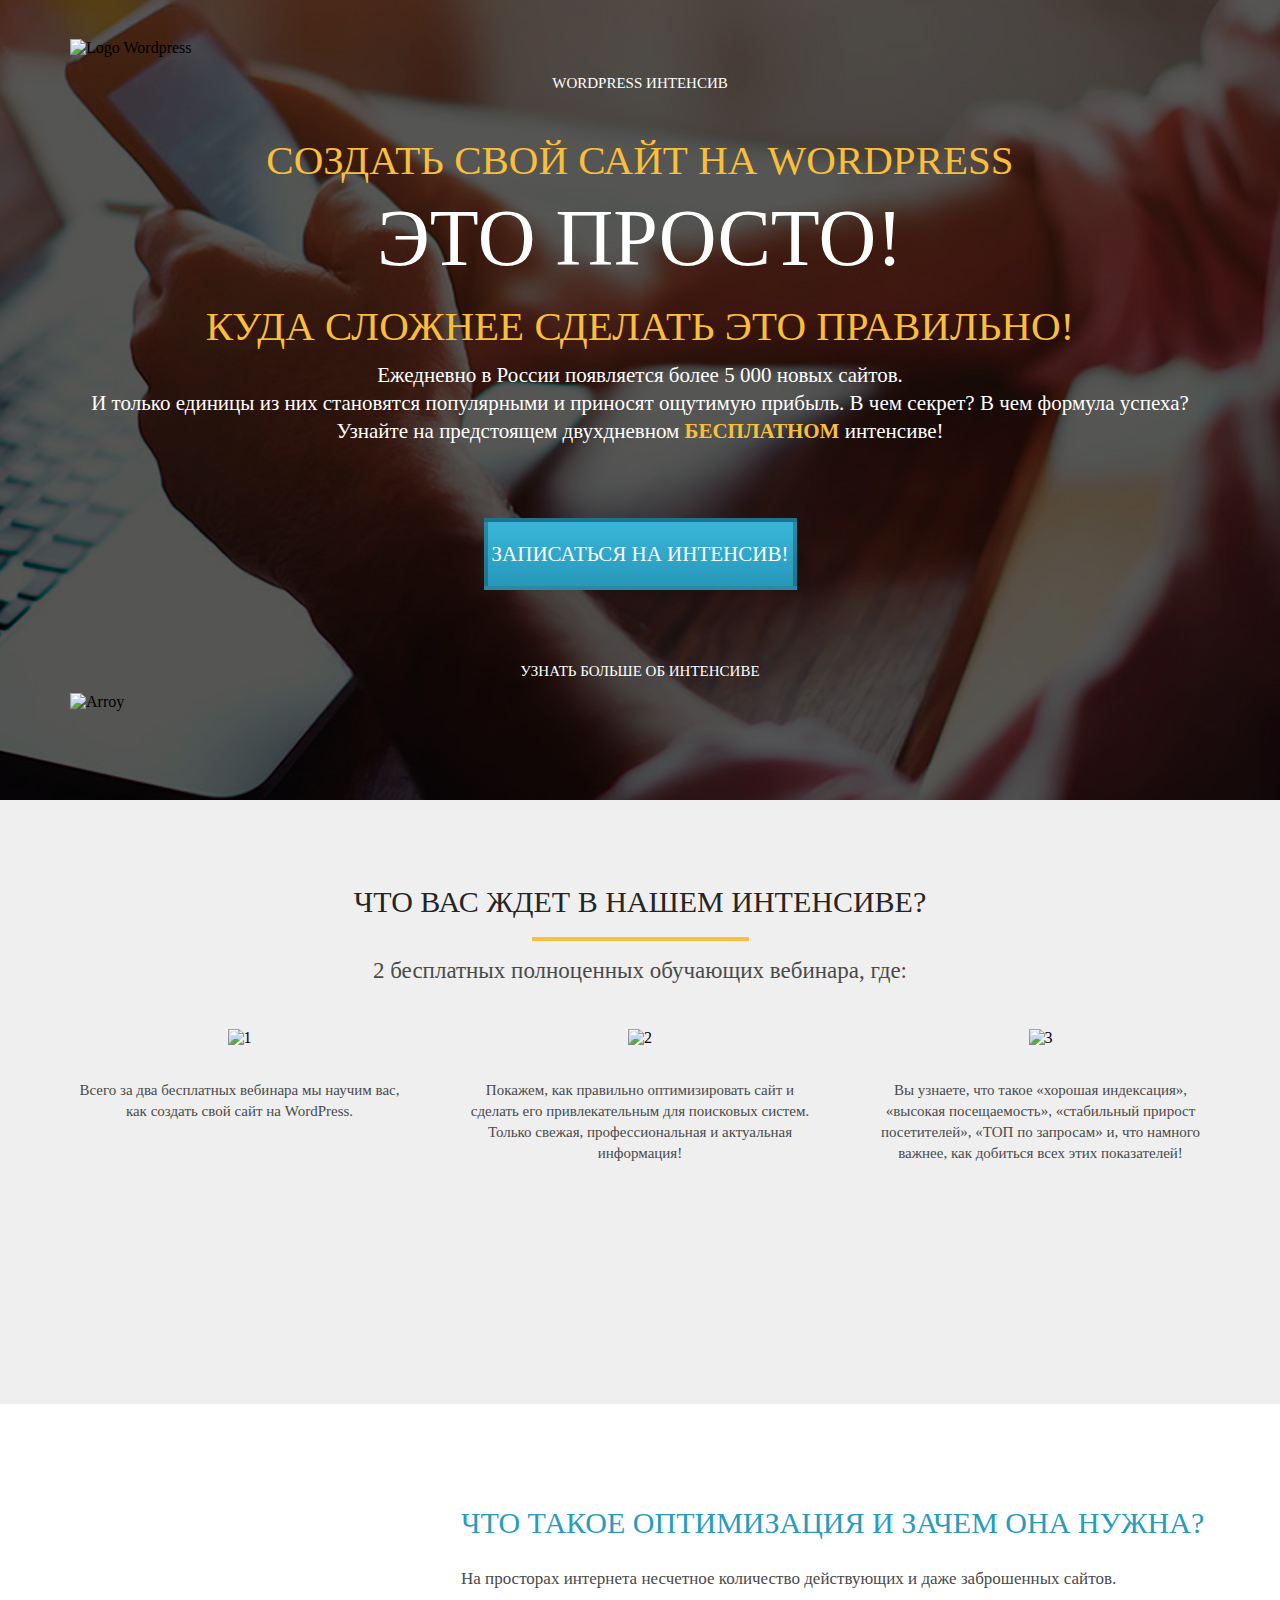
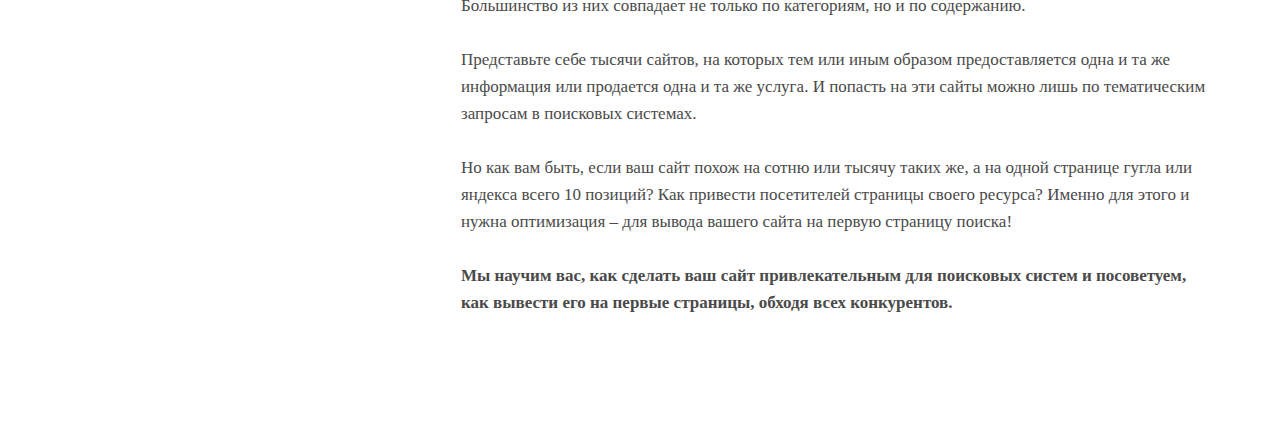
==== Practice/index.html @ 385c41ee "Practice css" ====
<!DOCTYPE html>
<html lang="ru">
<head>
    <meta charset="UTF-8">
    <meta http-equiv="X-UA-Compatible" content="IE=edge">
    <meta name="viewport" content="width=device-width, initial-scale=1.0">
    <title>Wordpress интенсив</title>
    <link rel="stylesheet" href="css/style.css">
</head>
<body>
    <section class="promo">
        <div class="container">
            <div class="logo">
                <img src="/icons/logo.png" alt="Logo Wordpress" class="logo_img">
                <div class="logo_text">WordPress интенсив</div>
            </div>
            <h1 class="title">Создать свой сайт на WordPress</h1>
            <div class="simple">
                <h2 class="title_big">это просто!</h2>
                <div class="line"></div>
            </div>
            <h2 class="title">Куда сложнее сделать это правильно!</h2>
            <div class="promo_text">
                Ежедневно в России появляется более 5 000 новых сайтов.<br>
                И только единицы из них становятся популярными и приносят ощутимую прибыль. В чем секрет? В чем формула успеха? Узнайте на предстоящем двухдневном <span>БЕСПЛАТНОМ</span> интенсиве!
            </div>
            <button class="promo_btn">Записаться на интенсив!</button>
            <div class="more">
                <div class="more_text">узнать больше об интенсиве</div>
                <img src="/icons/arroy.png" alt="Arroy" class="more_img">
            </div>
        </div>
    </section>
    <section class="waiting">
        <div class="container">
            <h2 class="waiting_header">Что вас ждет в нашем интенсиве?</h2>
            <div class="line_waiting"></div>
            <div class="waiting_subheader">2 бесплатных полноценных обучающих вебинара, где:</div>
            <div class="waiting_wrapper">
                <div class="waiting_item">
                    <img src="/icons/1.png" alt="1" class="waiting_img">
                    <div class="waiting_desciption">Всего за два бесплатных вебинара мы научим вас, как создать свой сайт на WordPress. </div>
                </div>
                <div class="waiting_item">
                    <img src="/icons/2.png" alt="2" class="waiting_img">
                    <div class="waiting_desciption">Покажем, как правильно оптимизировать сайт и сделать его привлекательным для поисковых систем. Только свежая, профессиональная и 
                        актуальная информация!</div>
                </div>
                <div class="waiting_item">
                    <img src="/icons/3.png" alt="3" class="waiting_img">
                    <div class="waiting_desciption">Вы узнаете, что такое «хорошая индексация»,
                        «высокая посещаемость», «стабильный прирост посетителей», «ТОП по запросам» и, что намного важнее, как добиться всех этих показателей!</div>
                </div>
            </div>
        </div>
    </section>
    <section class="optimization">
        <div class="container">
            <h2 class="optimization_header">Что такое оптимизация и зачем она нужна?</h2>
            <img src="/icons/pic1.png" alt="pic" class="optimizatioin_img">
            <div class="optimization_text">На просторах интернета несчетное количество действующих и    даже заброшенных сайтов. Большинство из них совпадает не только по категориям, но и по содержанию. <br><br>
                Представьте себе тысячи сайтов, на которых тем или иным образом предоставляется одна и та же информация или продается одна и та же услуга. И попасть на эти сайты можно лишь по тематическим запросам в поисковых системах. <br><br>
                Но как вам быть, если ваш сайт похож на сотню или тысячу таких же, а на одной странице гугла или яндекса всего 10 позиций? Как привести посетителей страницы своего ресурса? Именно для этого и нужна оптимизация – для вывода вашего сайта на первую страницу поиска! <br><br>
                <span>Мы научим вас, как сделать ваш сайт привлекательным для поисковых систем и посоветуем, как вывести его на первые страницы, обходя всех конкурентов.</span>
                </div>
        </div>
    </section>
    
</body>
</html>
---- Practice/css/style.css ----
* {
    box-sizing: border-box;
    margin: 0;
    padding: 0;
}

.container {
    position: relative;
    width: 1140px;
    margin: 0 auto;
}
.promo {
    height: 800px;
    background: url("../img/main_img.jpg") center center/cover no-repeat;
    padding: 39px 0 62px 0;
}
.logo .logo_img {
    display: block;
    margin: 0 auto;
}
.logo .logo_text {
    color: #ffffff;
    font-family: Roboto;
    font-size: 15px;
    font-weight: 500;
    line-height: 24px;
    text-transform: uppercase;
    text-align: center;
    margin-top: 14px;
}
h1 {
    margin-top: 53px;
}
h2.title {
    margin-top: 30px;
}
.title {
    color: #f9bf3b;
    font-family: "Roboto - Black";
    font-size: 41px;
    font-weight: 400;
    line-height: 24px;
    text-transform: uppercase;
    text-align: center;
}
.simple .title_big {
    color: #ffffff;
    font-family: "Roboto - Black";
    font-size: 80px;
    font-weight: 400;
    text-transform: uppercase;
    text-align: center;
    margin-top: 21px;
}
.promo .promo_text {
    margin-top: 23px;
    padding: 0 13px;
    color: #ffffff;
    font-family: "Roboto Light";
    font-size: 21px;
    font-weight: 300;
    line-height: 28px;
    text-align: center;
}
.promo .promo_text span {
    color: #f9bf3b;
    font-family: "Roboto - Bold";
    font-weight: 700;
}
.promo .promo_btn {
    display: block;
    margin: 73px auto;
    width: 313px;
    height: 72px;
    box-shadow: inset 0 0 0 rgba(0, 0, 0, 0.18);
    border: 4px solid rgba(0, 0, 0, 0.24);
    background-image: linear-gradient(to top, #2798b9 0%, #3ab6da 100%);
    color: #ffffff;
    font-family: "Roboto Condensed";
    font-size: 21px;
    font-weight: 400;
    text-transform: uppercase;
    cursor: pointer;
    outline: none;
}
.more .more_text {
    color: #ffffff;
    font-family: "Roboto - Thin";
    font-size: 15px;
    font-weight: 400;
    text-transform: uppercase;
    text-align: center;
}

.more .more_img {
    display: block;
    margin: 0 auto;
    margin-top: 13px;
}
.waiting {
    min-height: 604px;
    background-color: #efefef;
    padding: 85px 0 75px;
}
.waiting .waiting_header {
    color: #252525;
    font-family: Roboto;
    font-size: 30px;
    font-weight: 400;
    text-transform: uppercase;
    text-align: center;
}

.waiting .line_waiting {
    width: 217px;
    height: 4px;
    background-color: #f9bf3b;
    margin: 0 auto;
    margin-top: 18px;
}

.waiting .waiting_subheader {
    margin-top: 17px;
    color:#4a4a4a;
    font-family: Roboto;
    font-size: 23px;
    font-weight: 400;
    text-align: center;
} 

.waiting .waiting_wrapper {
    display: flex;
    justify-content: space-between;
    margin-top: 45px;
}

.waiting .waiting_wrapper .waiting_item {
    width: 339px;
    text-align: center;
}

.waiting .waiting_wrapper .waiting_item .waiting_img {
    width: 100%;
}

.waiting .waiting_wrapper .waiting_item .waiting_desciption {
    margin-top: 33px;
    color: #4a4a4a;
    font-family: Roboto;
    font-size: 15px;
    font-weight: 300;
    line-height: 21px;
}
.optimization {
    min-height: 550px;
    padding: 102px 0 107px 0;
}

.optimization .optimization_header {
    margin-left: 391px;
    color: #299cbd;
    font-family: "Roboto - Black";
    font-size: 30px;
    font-weight: 400;
    text-transform: uppercase;

}

.optimization .optimization_text {
    margin-top: 25px;
    margin-left: 391px;
    color: #4a4a4a;
    font-family: "Roboto Light";
    font-size: 17px;
    font-weight: 300;
    line-height: 27px;
}

.optimization .optimization_text span {
    font-family: "Roboto Bold";
    font-weight: 700;
}

.optimization .optimizatioin_img {
    position: absolute;
    top: -54px;
    left: -240px;
    z-index: -1;
}
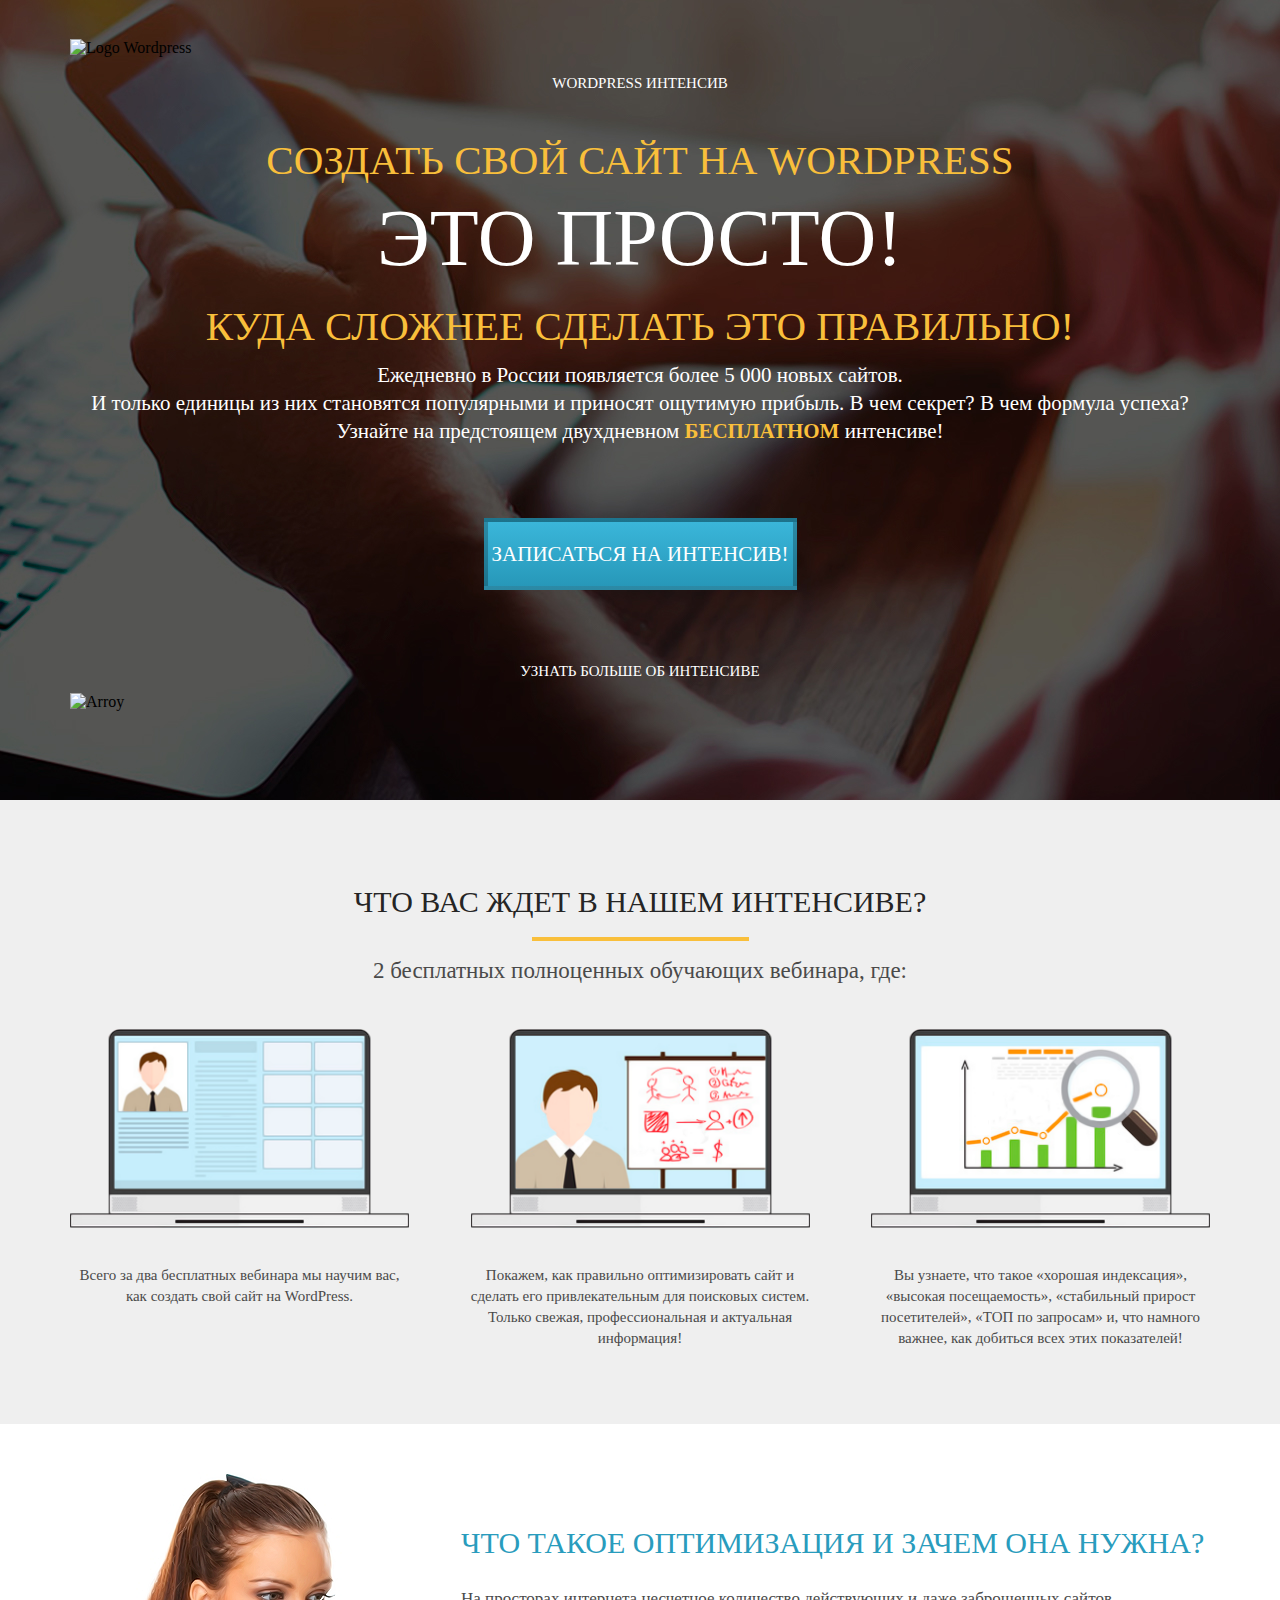
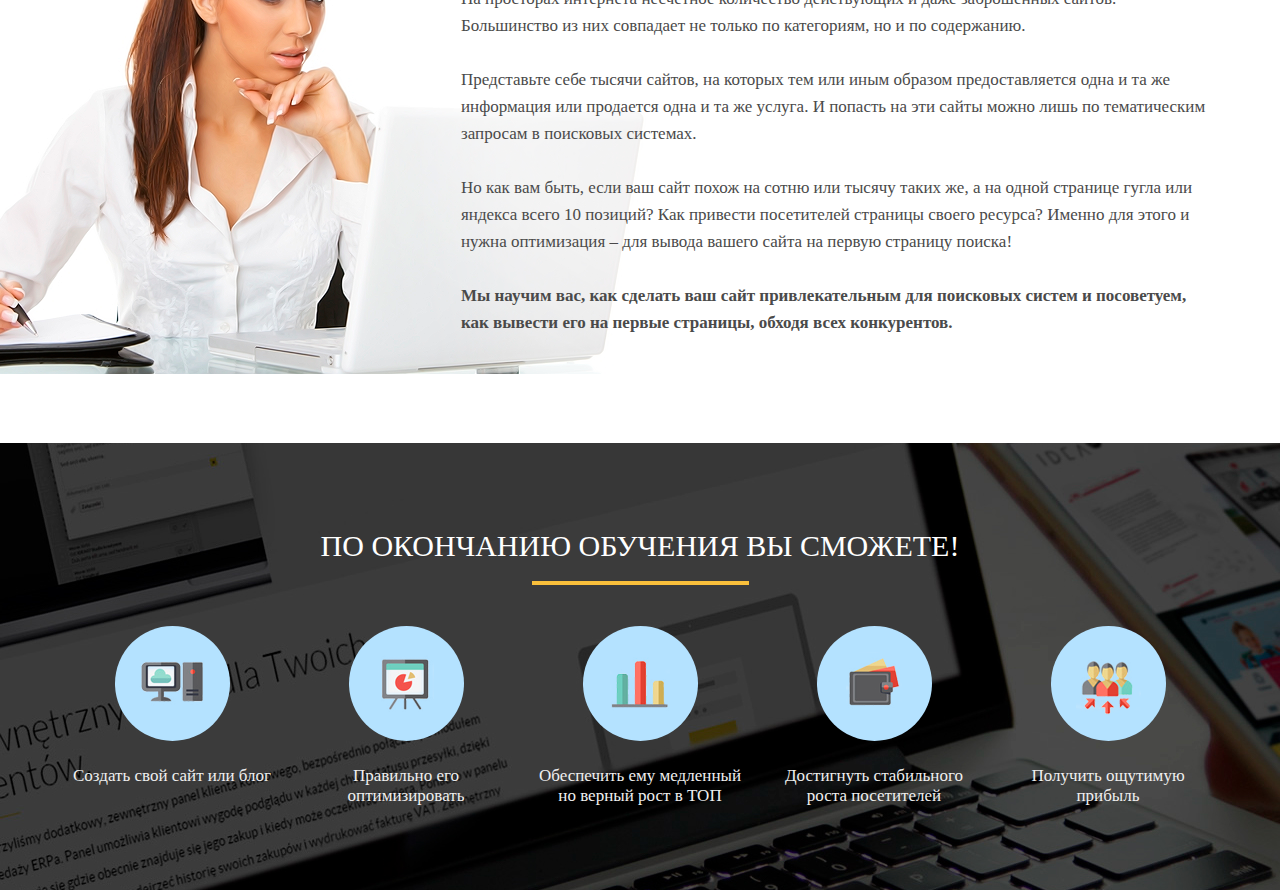
==== commit ffcfda7e: "finish" ====
--- a/Practice/index.html
+++ b/Practice/index.html
@@ -38,16 +38,16 @@
             <div class="waiting_subheader">2 бесплатных полноценных обучающих вебинара, где:</div>
             <div class="waiting_wrapper">
                 <div class="waiting_item">
-                    <img src="/icons/1.png" alt="1" class="waiting_img">
+                    <img src="icons/1.png" alt="1" class="waiting_img">
                     <div class="waiting_desciption">Всего за два бесплатных вебинара мы научим вас, как создать свой сайт на WordPress. </div>
                 </div>
                 <div class="waiting_item">
-                    <img src="/icons/2.png" alt="2" class="waiting_img">
+                    <img src="icons/2.png" alt="2" class="waiting_img">
                     <div class="waiting_desciption">Покажем, как правильно оптимизировать сайт и сделать его привлекательным для поисковых систем. Только свежая, профессиональная и 
                         актуальная информация!</div>
                 </div>
                 <div class="waiting_item">
-                    <img src="/icons/3.png" alt="3" class="waiting_img">
+                    <img src="icons/3.png" alt="3" class="waiting_img">
                     <div class="waiting_desciption">Вы узнаете, что такое «хорошая индексация»,
                         «высокая посещаемость», «стабильный прирост посетителей», «ТОП по запросам» и, что намного важнее, как добиться всех этих показателей!</div>
                 </div>
@@ -57,7 +57,7 @@
     <section class="optimization">
         <div class="container">
             <h2 class="optimization_header">Что такое оптимизация и зачем она нужна?</h2>
-            <img src="/icons/pic1.png" alt="pic" class="optimizatioin_img">
+            <img src="icons/pic1.png" alt="pic" class="optimizatioin_img">
             <div class="optimization_text">На просторах интернета несчетное количество действующих и    даже заброшенных сайтов. Большинство из них совпадает не только по категориям, но и по содержанию. <br><br>
                 Представьте себе тысячи сайтов, на которых тем или иным образом предоставляется одна и та же информация или продается одна и та же услуга. И попасть на эти сайты можно лишь по тематическим запросам в поисковых системах. <br><br>
                 Но как вам быть, если ваш сайт похож на сотню или тысячу таких же, а на одной странице гугла или яндекса всего 10 позиций? Как привести посетителей страницы своего ресурса? Именно для этого и нужна оптимизация – для вывода вашего сайта на первую страницу поиска! <br><br>
@@ -65,6 +65,44 @@
                 </div>
         </div>
     </section>
-    
+    <section class="finish">
+        <div class="container">
+            <h2 class="finish_header">По окончанию обучения Вы сможете!</h2>
+            <div class="line_finish"></div>
+            <div class="finish_wrapper">
+                <div class="finish_item">
+                    <div class="finish_round">
+                        <img src="icons/11.png" alt="11" class="finish_icon">
+                    </div>
+                    <div class="finish_decription">Создать свой сайт или блог</div>
+                </div>
+                <div class="finish_item">
+                    <div class="finish_round">
+                        <img src="icons/12.png" alt="12" class="finish_icon">
+                    </div>
+                    <div class="finish_decription">Правильно его оптимизировать</div>
+                </div>
+                <div class="finish_item">
+                    <div class="finish_round">
+                        <img src="icons/13.png" alt="13" class="finish_icon">
+                    </div>
+                    <div class="finish_decription">Обеспечить ему медленный но верный рост в ТОП</div>
+                </div>
+                <div class="finish_item">
+                    <div class="finish_round">
+                        <img src="icons/14.png" alt="14" class="finish_icon">
+                    </div>
+                    <div class="finish_decription">Достигнуть стабильного роста посетителей</div>
+                </div>
+                <div class="finish_item">
+                    <div class="finish_round">
+                        <img src="icons/15.png" alt="15" class="finish_icon">
+                    </div>
+                    <div class="finish_decription">Получить ощутимую прибыль</div>
+                </div>
+            </div>
+
+        </div>
+    </section>
 </body>
 </html>--- a/Practice/css/style.css
+++ b/Practice/css/style.css
@@ -102,7 +102,7 @@
     background-color: #efefef;
     padding: 85px 0 75px;
 }
-.waiting .waiting_header {
+.waiting .waiting_header, .finish .finish_header {
     color: #252525;
     font-family: Roboto;
     font-size: 30px;
@@ -111,7 +111,11 @@
     text-align: center;
 }
 
-.waiting .line_waiting {
+.finish .finish_header {
+    color: #ffffff;
+}
+
+.waiting .line_waiting, .finish .line_finish {
     width: 217px;
     height: 4px;
     background-color: #f9bf3b;
@@ -186,4 +190,41 @@
     top: -54px;
     left: -240px;
     z-index: -1;
+}
+
+.finish {
+    min-height: 447px;
+    padding: 86px 0 79px 0;
+    background: url(../img/img2.jpg) center center/cover no-repeat;
+}
+
+.finish .finish_wrapper {
+    display: flex;
+    justify-content: space-between;
+    margin-top: 41px;
+}
+
+.finish .finish_wrapper .finish_item {
+    width: 204px; 
+}
+
+.finish .finish_wrapper .finish_item .finish_round {
+    display: flex;
+    justify-content: center;
+    align-items: center;
+    margin: 0 auto;
+    width: 115px;
+    height: 115px;
+    background-color: #b4e2ff;
+    border-radius: 100%;
+}
+
+.finish .finish_wrapper .finish_item .finish_decription {
+    text-align: center;
+    margin-top: 25px;
+    color: #efefef;
+    font-family: "Roboto";
+    font-size: 17px;
+    font-weight: 300;
+    line-height: 20px;
 }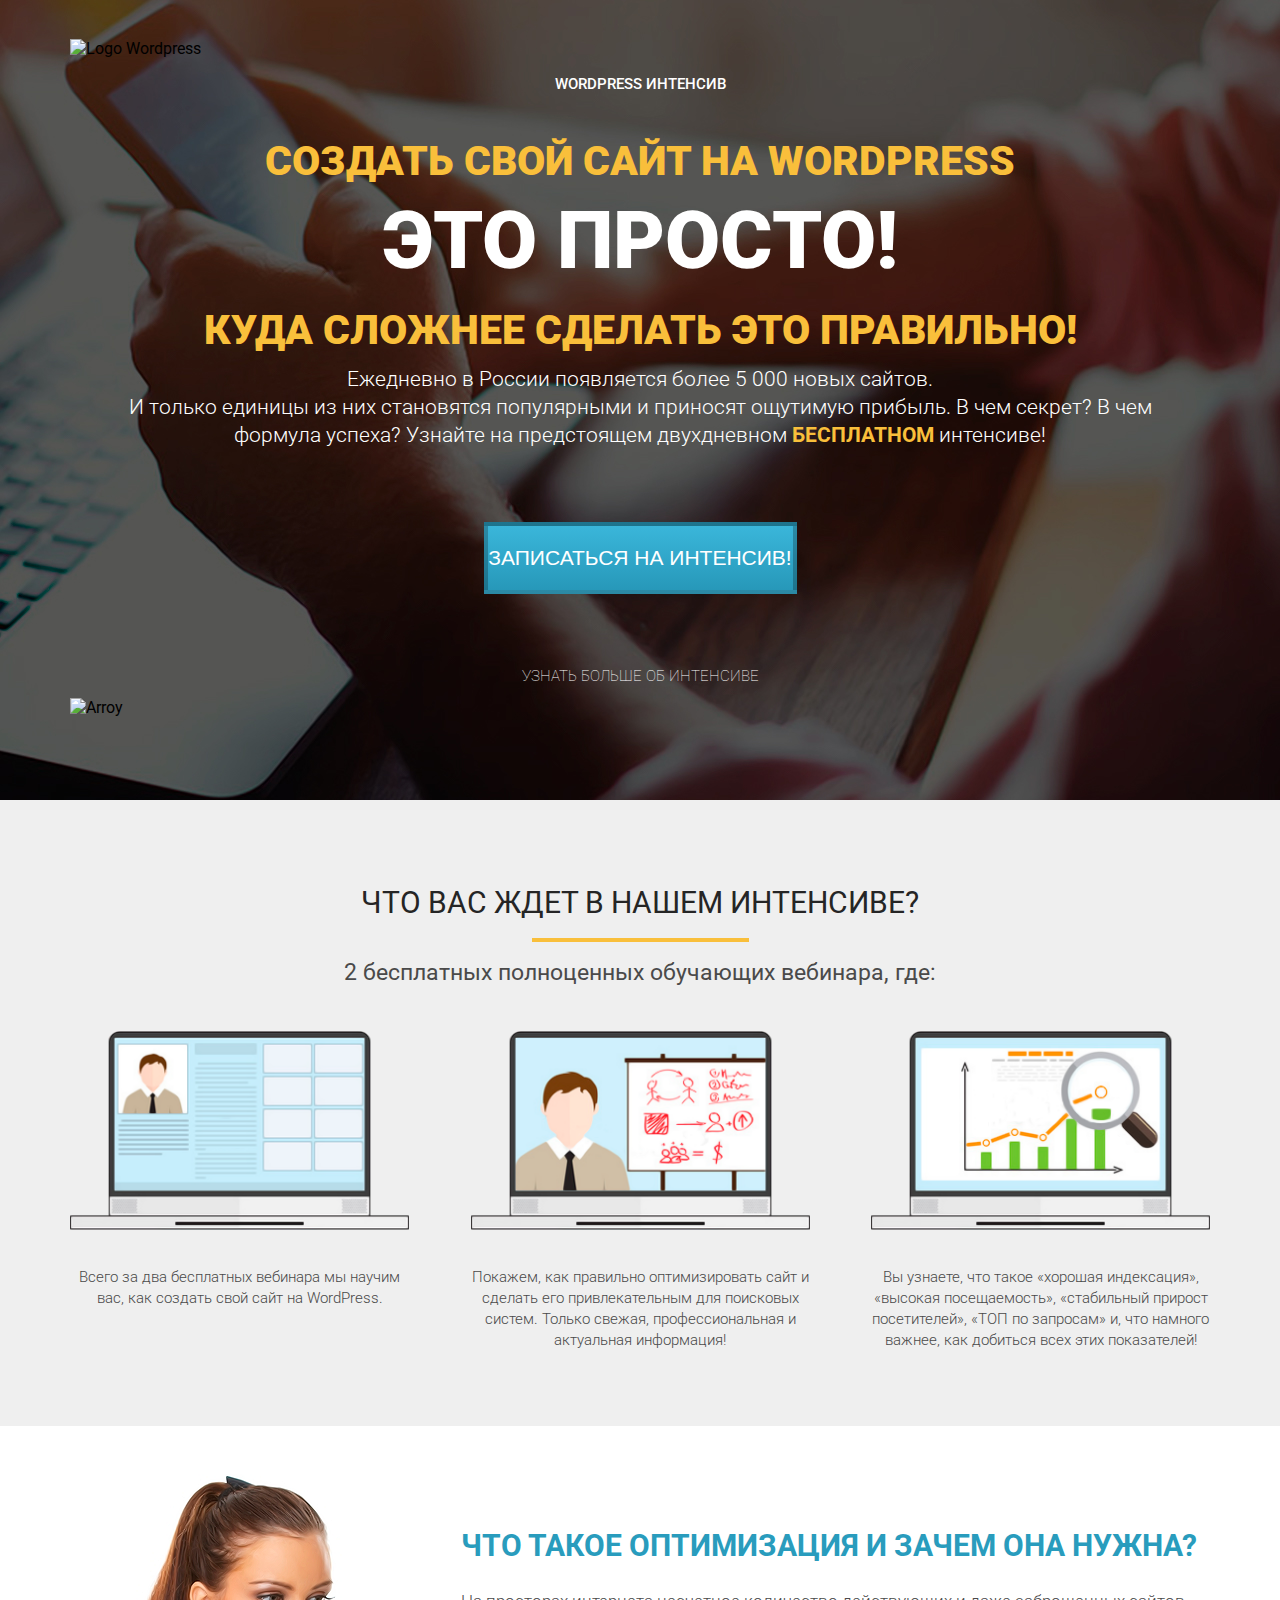
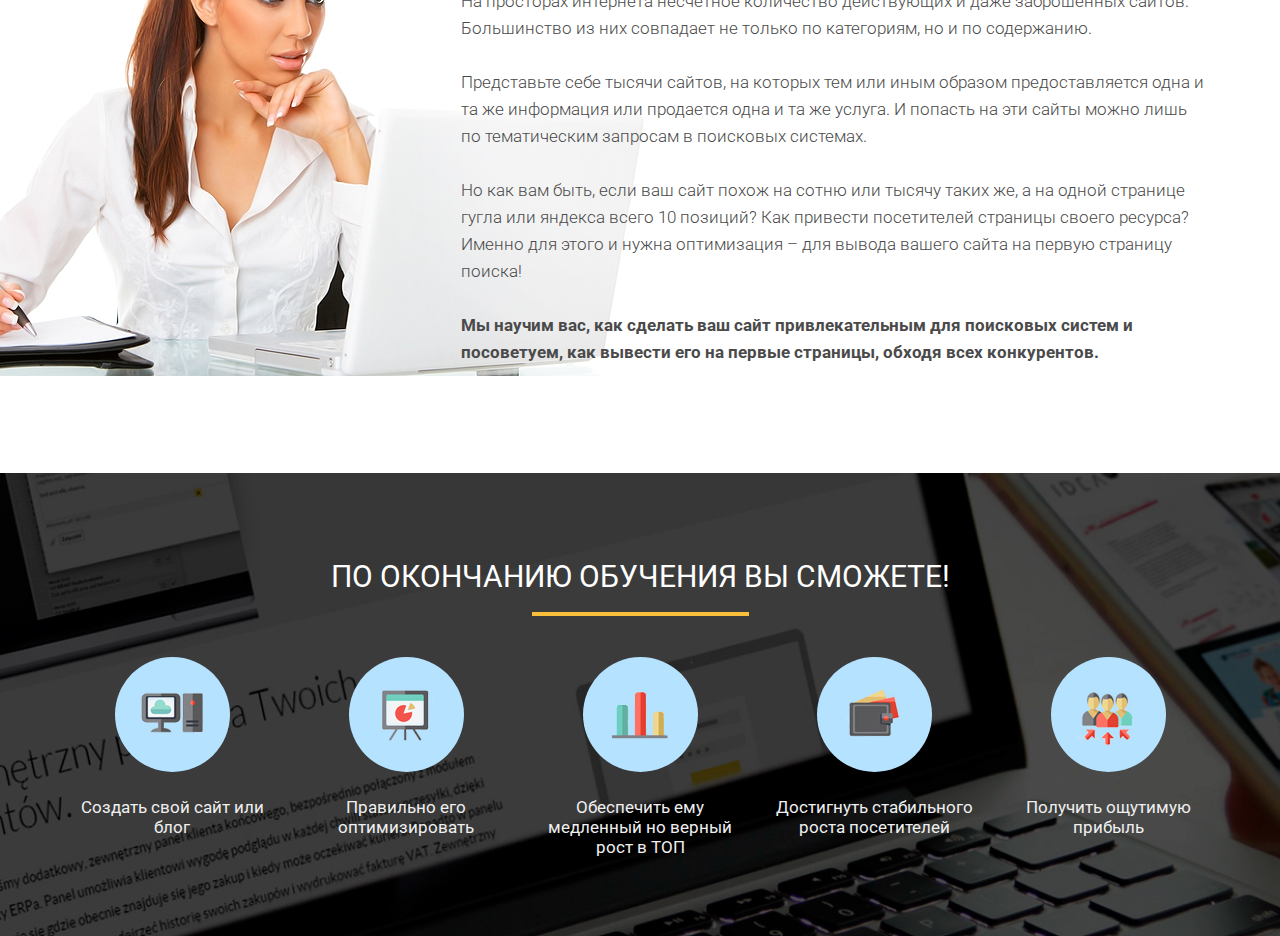
==== commit 454ec094: "fonts" ====
--- a/Practice/index.html
+++ b/Practice/index.html
@@ -5,6 +5,10 @@
     <meta http-equiv="X-UA-Compatible" content="IE=edge">
     <meta name="viewport" content="width=device-width, initial-scale=1.0">
     <title>Wordpress интенсив</title>
+    <link rel="stylesheet" href="https://cdnjs.cloudflare.com/ajax/libs/normalize/8.0.1/normalize.min.css">
+    <link rel="preconnect" href="https://fonts.googleapis.com">
+    <link rel="preconnect" href="https://fonts.gstatic.com" crossorigin>
+    <link href="https://fonts.googleapis.com/css2?family=Roboto:ital,wght@0,500;1,100;1,300;1,400;1,500;1,700;1,900&display=swap" rel="stylesheet"> 
     <link rel="stylesheet" href="css/style.css">
 </head>
 <body>
--- a/Practice/css/style.css
+++ b/Practice/css/style.css
@@ -4,6 +4,10 @@
     padding: 0;
 }
 
+html {
+    font-family: 'Roboto', sans-serif;
+}
+
 .container {
     position: relative;
     width: 1140px;
@@ -36,18 +40,16 @@
 }
 .title {
     color: #f9bf3b;
-    font-family: "Roboto - Black";
     font-size: 41px;
-    font-weight: 400;
+    font-weight: 900;
     line-height: 24px;
     text-transform: uppercase;
     text-align: center;
 }
 .simple .title_big {
     color: #ffffff;
-    font-family: "Roboto - Black";
     font-size: 80px;
-    font-weight: 400;
+    font-weight: 900;
     text-transform: uppercase;
     text-align: center;
     margin-top: 21px;
@@ -56,7 +58,6 @@
     margin-top: 23px;
     padding: 0 13px;
     color: #ffffff;
-    font-family: "Roboto Light";
     font-size: 21px;
     font-weight: 300;
     line-height: 28px;
@@ -64,7 +65,6 @@
 }
 .promo .promo_text span {
     color: #f9bf3b;
-    font-family: "Roboto - Bold";
     font-weight: 700;
 }
 .promo .promo_btn {
@@ -76,7 +76,6 @@
     border: 4px solid rgba(0, 0, 0, 0.24);
     background-image: linear-gradient(to top, #2798b9 0%, #3ab6da 100%);
     color: #ffffff;
-    font-family: "Roboto Condensed";
     font-size: 21px;
     font-weight: 400;
     text-transform: uppercase;
@@ -85,9 +84,8 @@
 }
 .more .more_text {
     color: #ffffff;
-    font-family: "Roboto - Thin";
     font-size: 15px;
-    font-weight: 400;
+    font-weight: 100;
     text-transform: uppercase;
     text-align: center;
 }
@@ -104,7 +102,6 @@
 }
 .waiting .waiting_header, .finish .finish_header {
     color: #252525;
-    font-family: Roboto;
     font-size: 30px;
     font-weight: 400;
     text-transform: uppercase;
@@ -126,7 +123,6 @@
 .waiting .waiting_subheader {
     margin-top: 17px;
     color:#4a4a4a;
-    font-family: Roboto;
     font-size: 23px;
     font-weight: 400;
     text-align: center;
@@ -150,7 +146,6 @@
 .waiting .waiting_wrapper .waiting_item .waiting_desciption {
     margin-top: 33px;
     color: #4a4a4a;
-    font-family: Roboto;
     font-size: 15px;
     font-weight: 300;
     line-height: 21px;
@@ -163,9 +158,8 @@
 .optimization .optimization_header {
     margin-left: 391px;
     color: #299cbd;
-    font-family: "Roboto - Black";
     font-size: 30px;
-    font-weight: 400;
+    font-weight: 700;
     text-transform: uppercase;
 
 }
@@ -174,14 +168,12 @@
     margin-top: 25px;
     margin-left: 391px;
     color: #4a4a4a;
-    font-family: "Roboto Light";
     font-size: 17px;
     font-weight: 300;
     line-height: 27px;
 }
 
 .optimization .optimization_text span {
-    font-family: "Roboto Bold";
     font-weight: 700;
 }
 
@@ -223,8 +215,7 @@
     text-align: center;
     margin-top: 25px;
     color: #efefef;
-    font-family: "Roboto";
     font-size: 17px;
-    font-weight: 300;
+    font-weight: 400;
     line-height: 20px;
 }